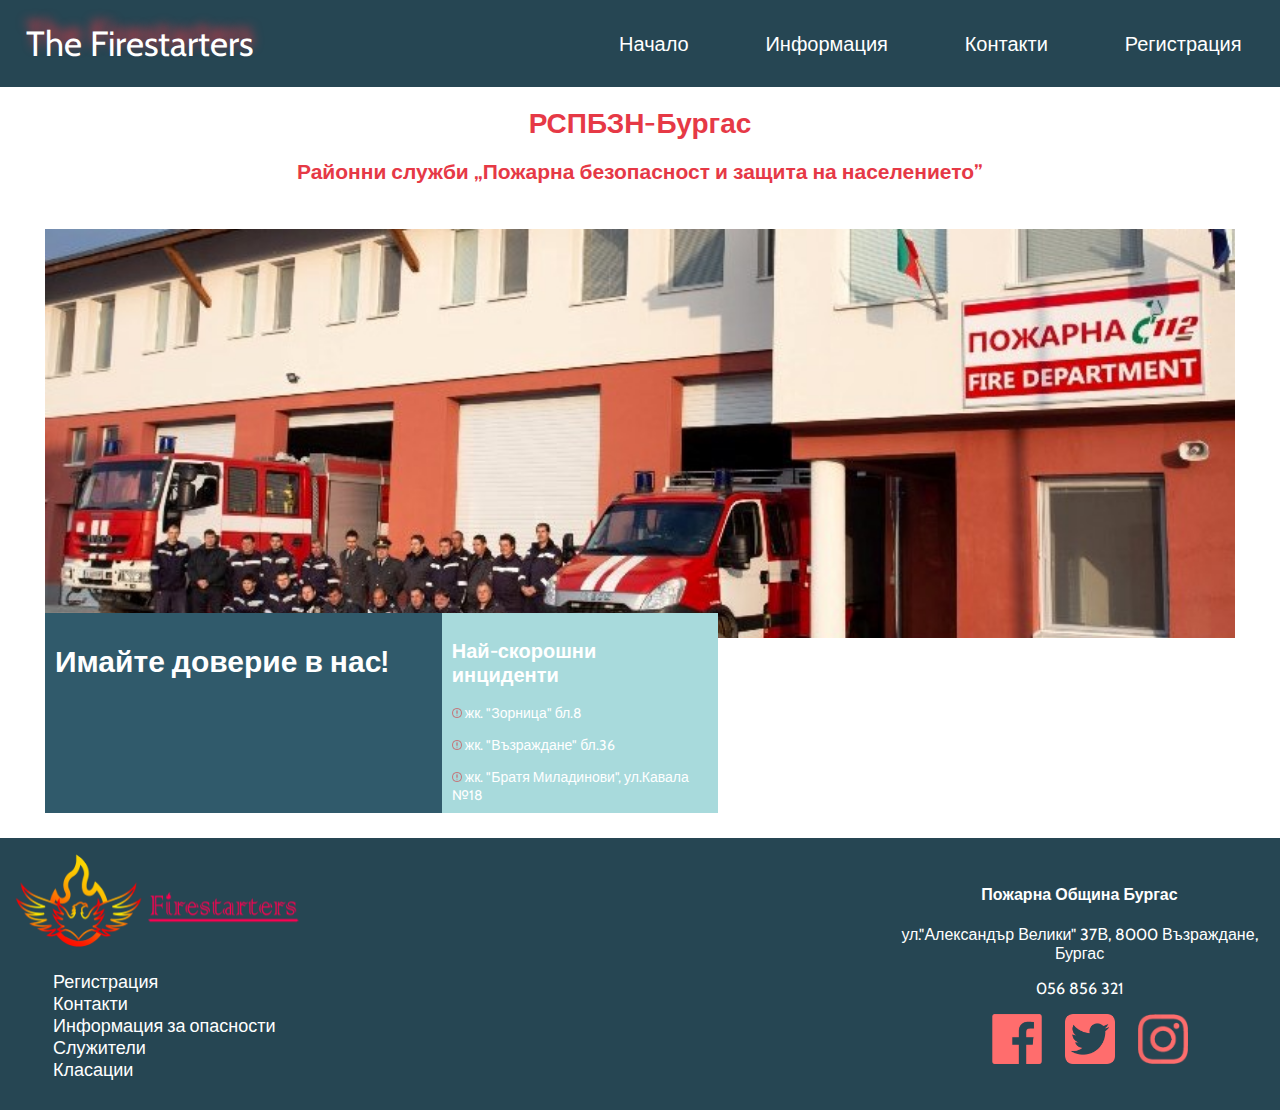
==== index.html @ 61e60930 "Add logo to site" ====
<!DOCTYPE html>
<html>

  <head>
    <title>Home</title>
    <meta charset="utf-8">
    <meta name="viewport" content="width=device-width, initial-scale=1.0">
    <link href="CSS/style.css" rel="stylesheet" type="text/css"/>
    <link rel="preconnect" href="https://fonts.gstatic.com">
    <link href="https://fonts.googleapis.com/css2?family=Cabin&display=swap" rel="stylesheet">
    <script src="JS/navbar_script.js" defer></script>
  </head>

  <body>

    <nav class="navbar">
      <div class="logo">The Firestarters</div>

      <a href="#" class="button"><img src="Images/bars.png"></a>

      <div class="links">
        <ul>
          <li><a href="index.html">Начало</a></li>
          <li><a href="#">Информация</a></li>
          <li><a href="HTML/contact.html">Контакти</a></li>
          <li><a href="HTML/form.html">Регистрация</a></li>
        </ul>
      </div>
    </nav>

    <div id="welcome_text">
      <h1>РСПБЗН-Бургас</h1>
      <h2>Районни служби „Пожарна безопасност и защита на населението”</h2>
    </div>
    

    <div class="content1">
      <div class="container1">
        <h1>Имайте доверие в нас!</h1>
      </div>
      <div class="container2">
        <h2>Най-скорошни инциденти</h2>
        <div class="accidents">
          <p><img src="Images/notice.png"> жк. "Зорница" бл.8</p>
          <p><img src="Images/notice.png"> жк. "Възраждане" бл.36</p>
          <p><img src="Images/notice.png"> жк. "Братя Миладинови", ул.Кавала №18</p>
        </div>
      </div>
    </div>

    <footer>
      <table>
        <tr>
          <td id="coloumn1">
            <div class="f-logo"><img src="Images/logo_bgremoved.png"></div>

            <div class="f-links">
              <ul>
                <li><a href="HTML/form.html">Регистрация</a></li>
                <li><a href="HTML/contact.html">Контакти</a></li>
                <li><a href="#">Информация за опасности</a></li>
                <li><a href="#">Служители</a></li>
                <li><a href="#">Класации</a></li>
              </ul>
            </div>
          </td>

          <td id="coloumn2">
            <div class="information">
              <h4>Пожарна Община Бургас</h4>
              <p>ул."Александър Велики" 37В, 8000 Възраждане, Бургас</p>
              <p>056 856 321</p>
            </div>

            <div class="socials">
              <ul>
                <a href="https://www.facebook.com/" target="_blank"><img src="Images/facebook.png"></a>
                <a href="https://twitter.com/" target="_blank"><img src="Images/twitter.png"></a>
                <a href="https://www.instagram.com/" target="_blank"><img src="Images/insta.png"></a>
              </ul>
            </div>
          </td>
        </tr>
      </table>
    </footer>

  </body>

</html>
---- CSS/style.css ----
body {
  height: 100%;
  margin: 0;
  padding: 0;
  font-family: 'Cabin', sans-serif;
  background-color: #fff;
}

/* Navbar styling*/

.navbar {
  position: sticky;
  display: flex;
  justify-content: space-between;
  align-items: center;
  background-color: #264653;
  color: white;
}

.logo {
  font-size: 40px;
  margin: 1vw 2vw;
  text-shadow: 0px -10px 11px #E63946;
}


.links ul {
  margin: 0;
  padding: 0;
  display: flex;
}

.links li {
  list-style: none;
}

.links li a {
  text-decoration: none;
  color: white;
  font-size: 20px;
  padding: 3.5vh 3vw;
  display: block;
}

.links li:hover {
  background-color: #E63946;
}

.button {
  position: absolute;
  top: 3.5vh;
  right: 4vw;
  display: none;
  flex-direction: column;
  justify-content: space-between;
  width: 30px;
  height: 20px;
}

@media (max-width: 1300px) {
  .logo {
    font-size: 35px;
  }
}

@media (max-width: 750px) {
  .logo {
    font-size: 30px;
    padding: 2vh 0;
  }

  .button{
    top: 3.5vh;
    display: flex;
  }

  .links{
    display: none;
    background-color: #305a6b;
    width: 100%;
  }

  .navbar {
    flex-direction: column;
    align-items: flex-start;
  }

  .links ul {
    width: 100%;
    flex-direction: column;
  }

  .links li {
    text-align: center;
  }

  .links li a {
    padding: 2vh 1vw;
  }

  .links.active {
    display: flex;
  }
}

/* End of Navbar styling*/

#welcome_text {
  text-align: center;
  color: #E63946;
}

@media (max-width: 1400px) {
  #welcome_text {
    font-size: 14px;
  }
}

@media (max-width: 800px) {
  #welcome_text {
    font-size: 10px;
  }
}

/* Page content styling*/

.content1 {
  position: relative;
  display: flex;
  color: #fff;
  margin: 5vh;
  padding: 30vw 2vw 2vw 2vw;
  background-image: url("..\\Images/burgas_firedepartment.jpg");
  background-size: cover;
  margin-bottom: 200px;
}

.container1 {
  font-size: 20px;
  position: absolute;
  left: 0;
  background-color: #305a6b;
  padding: 10px 10px 10px 10px;
  width: 30vw;
  height: 180px;
}

.container2 {
  position: absolute;
  left: 31vw;
  background-color: #A8DADC;
  width: 20vw;
  padding: 10px 10px 10px 10px;
  width: 20vw;
  height: 180px;
}

.container2 h2{
  font-size: 25px;
}

.container2 p{
  font-size: 17px;
}

.container2 img {
  height: 15px;
  width: 15px;
}

@media (max-width: 1600px)
{
  .container1 {
    font-size: 17px;
  }

  .container2 h2{
    font-size: 22px;
  }

  .container2 p{
    font-size: 16px;
  }
}

@media (max-width: 1400px) {
  .container1 {
    font-size: 15px;
  }

  .container2 h2{
    font-size: 20px;
  }

  .container2 p{
    font-size: 14px;
  }

  .container2 img {
    height: 10px;
    width: 10px;
  }
}

@media (max-width: 800px) {
  .container1{
    font-size: 10px;
    height: 130px;
  }

  .container2{
    height: 130px;
  }

  .container2 h2{
    font-size: 13px;
  }

  .container2 p{
    font-size: 12px;
  }

  .container2 img {
    height: 8px;
    width: 8px;
  }
}

@media (max-width: 500px) {
  .container1 {
    font-size: 7px;
    height: 100px;
  }

  .container2{
    height: 100px;
  }

  .container2 h2{
    font-size: 10px;
  }

  .container2 p{
    font-size: 8px;
  }

  .container2 img {
    height: 5px;
    width: 5px;
  }
}

/* End of content styling*/

/* Footer styling*/

footer {
  position: absolute;
  background-color: #264653;
  width: 100%;
}

footer table {
  padding: 10px;
}

#coloumn1 {
  padding-right: 55vw;
}

.f-logo img{
  height: 100px;
  width: 300px;
}

.f-links ul{
  list-style: none;
}

.f-links a{
  font-size: 2vh;
  text-decoration: none;
  color: #fff;
}

.f-links a:hover{
  color: #E63946;
}

#coloumn2 {
  color: #fff;
  text-align: center;
}

.socials {
  margin-right: 3vw;
}

.socials img{
  width: 50px;
  height: 50px;
  margin-left: 1.5vw;
}

@media (max-width: 1400px)
{
  #coloumn1 {
    padding-right: 45vw;
  }
}

@media (max-width: 1100px)
{
  #coloumn1 {
    padding-right: 30vw;
  }

  .f-logo img{
    height: 80px;
    width: 200px;
  }

  .f-links a {
    font-size: 1.5vh;
  }

  .information {
    font-size: 15px;
  }
}

@media (max-width: 800px)
{
  #coloumn1 {
    padding-right: 15vw;
  }

  .information {
    font-size: 13px;
  }
}

@media (max-width: 600px)
{
  #coloumn1 {
    padding-right: 5vw;
  }
}

/* End of Footer styling*/
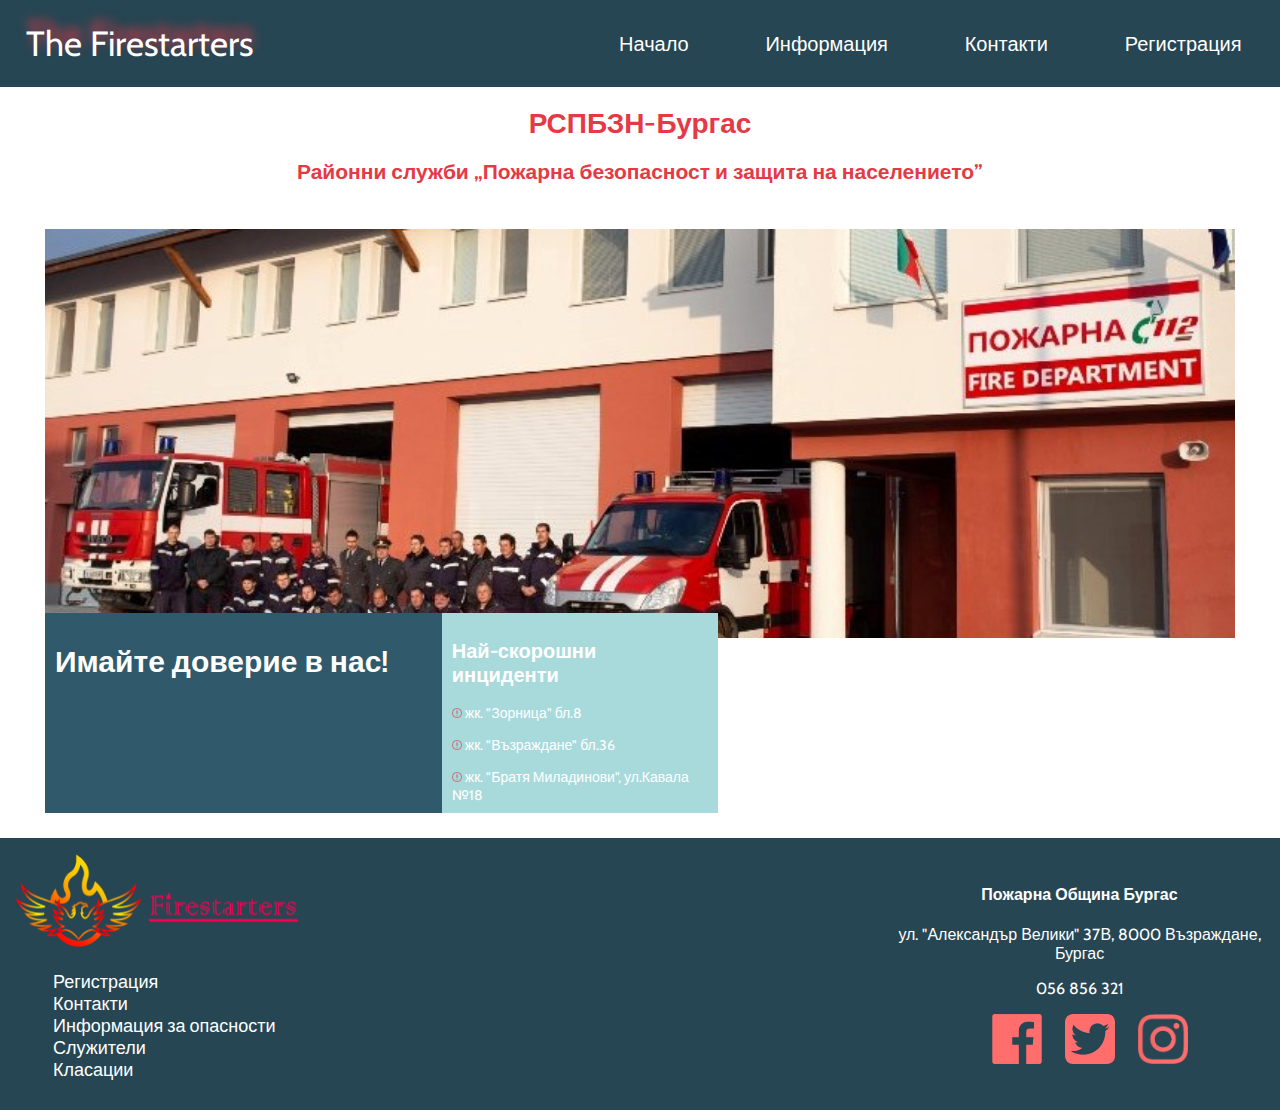
==== commit 6e861718: "Fix spelling mistakes" ====
--- a/index.html
+++ b/index.html
@@ -21,7 +21,7 @@
       <div class="links">
         <ul>
           <li><a href="index.html">Начало</a></li>
-          <li><a href="#">Информация</a></li>
+          <li><a href="HTML/information.html">Информация</a></li>
           <li><a href="HTML/contact.html">Контакти</a></li>
           <li><a href="HTML/form.html">Регистрация</a></li>
         </ul>
@@ -58,9 +58,9 @@
               <ul>
                 <li><a href="HTML/form.html">Регистрация</a></li>
                 <li><a href="HTML/contact.html">Контакти</a></li>
-                <li><a href="#">Информация за опасности</a></li>
-                <li><a href="#">Служители</a></li>
-                <li><a href="#">Класации</a></li>
+                <li><a href="HTML/information.html#sec-3">Информация за опасности</a></li>
+                <li><a href="HTML/information.html#sec-1">Служители</a></li>
+                <li><a href="HTML/information.html#sec-4">Класации</a></li>
               </ul>
             </div>
           </td>
@@ -68,7 +68,7 @@
           <td id="coloumn2">
             <div class="information">
               <h4>Пожарна Община Бургас</h4>
-              <p>ул."Александър Велики" 37В, 8000 Възраждане, Бургас</p>
+              <p>ул. "Александър Велики" 37В, 8000 Възраждане, Бургас</p>
               <p>056 856 321</p>
             </div>
 
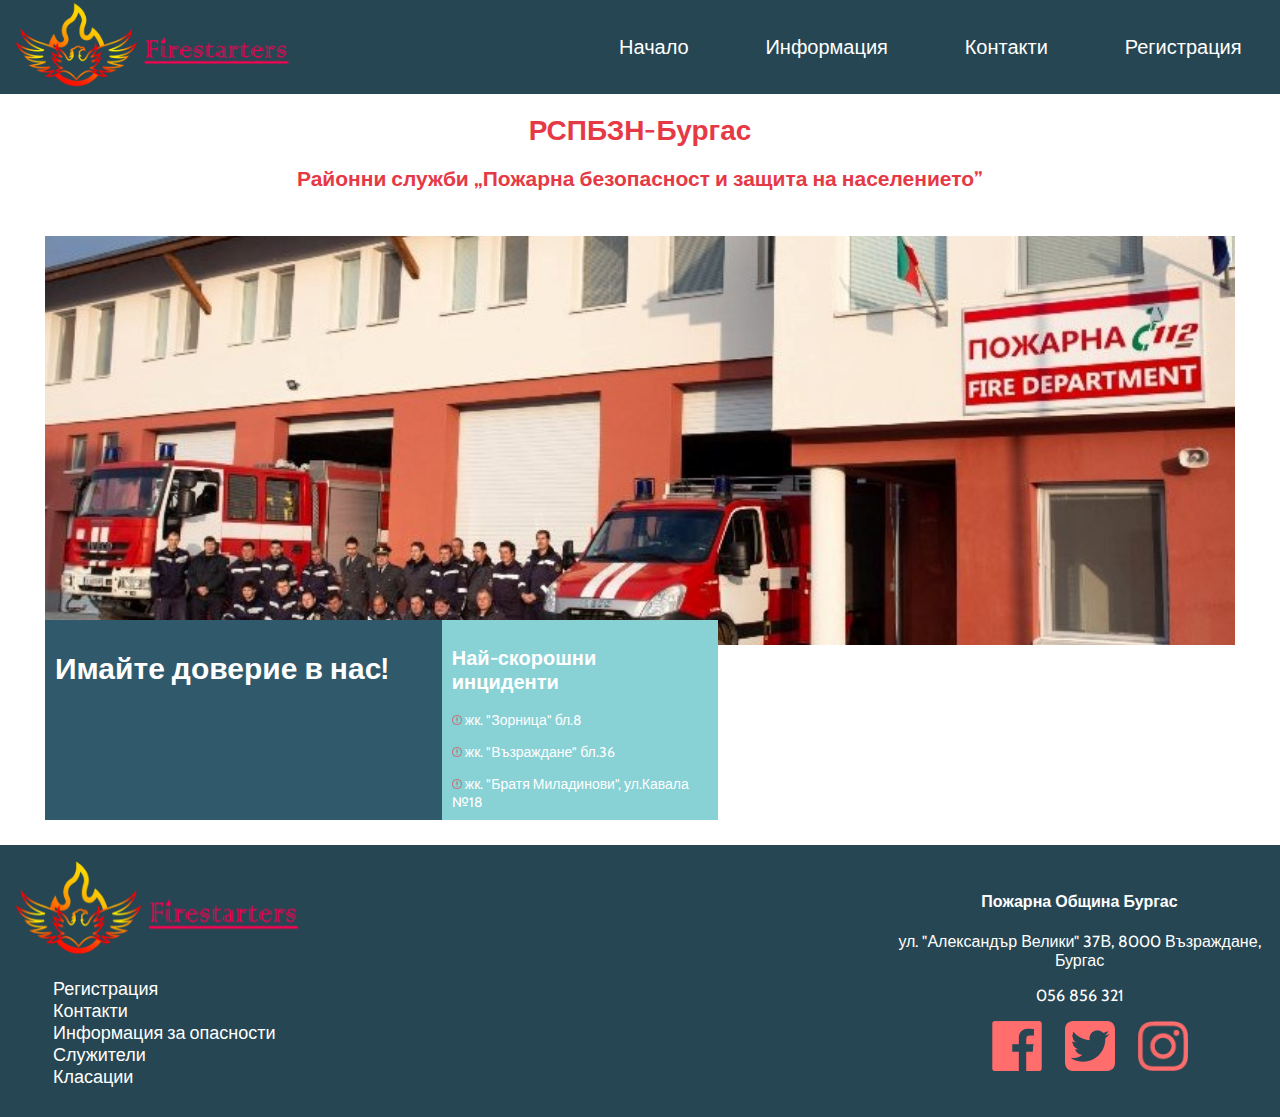
==== commit 164248ff: "Add Logo" ====
--- a/index.html
+++ b/index.html
@@ -14,7 +14,7 @@
   <body>
 
     <nav class="navbar">
-      <div class="logo">The Firestarters</div>
+      <div class="logo"><img src="Images/logo_bgremoved.png"></div>
 
       <a href="#" class="button"><img src="Images/bars.png"></a>
 
--- a/CSS/style.css
+++ b/CSS/style.css
@@ -17,12 +17,11 @@
   color: white;
 }
 
-.logo {
-  font-size: 40px;
-  margin: 1vw 2vw;
-  text-shadow: 0px -10px 11px #E63946;
-}
-
+.logo img {
+  margin-left: 1vw;
+  height: 90px; 
+  width: 290px;
+}
 
 .links ul {
   margin: 0;
@@ -57,12 +56,6 @@
   height: 20px;
 }
 
-@media (max-width: 1300px) {
-  .logo {
-    font-size: 35px;
-  }
-}
-
 @media (max-width: 750px) {
   .logo {
     font-size: 30px;
@@ -148,7 +141,7 @@
 .container2 {
   position: absolute;
   left: 31vw;
-  background-color: #A8DADC;
+  background-color: #88D1D5;
   width: 20vw;
   padding: 10px 10px 10px 10px;
   width: 20vw;
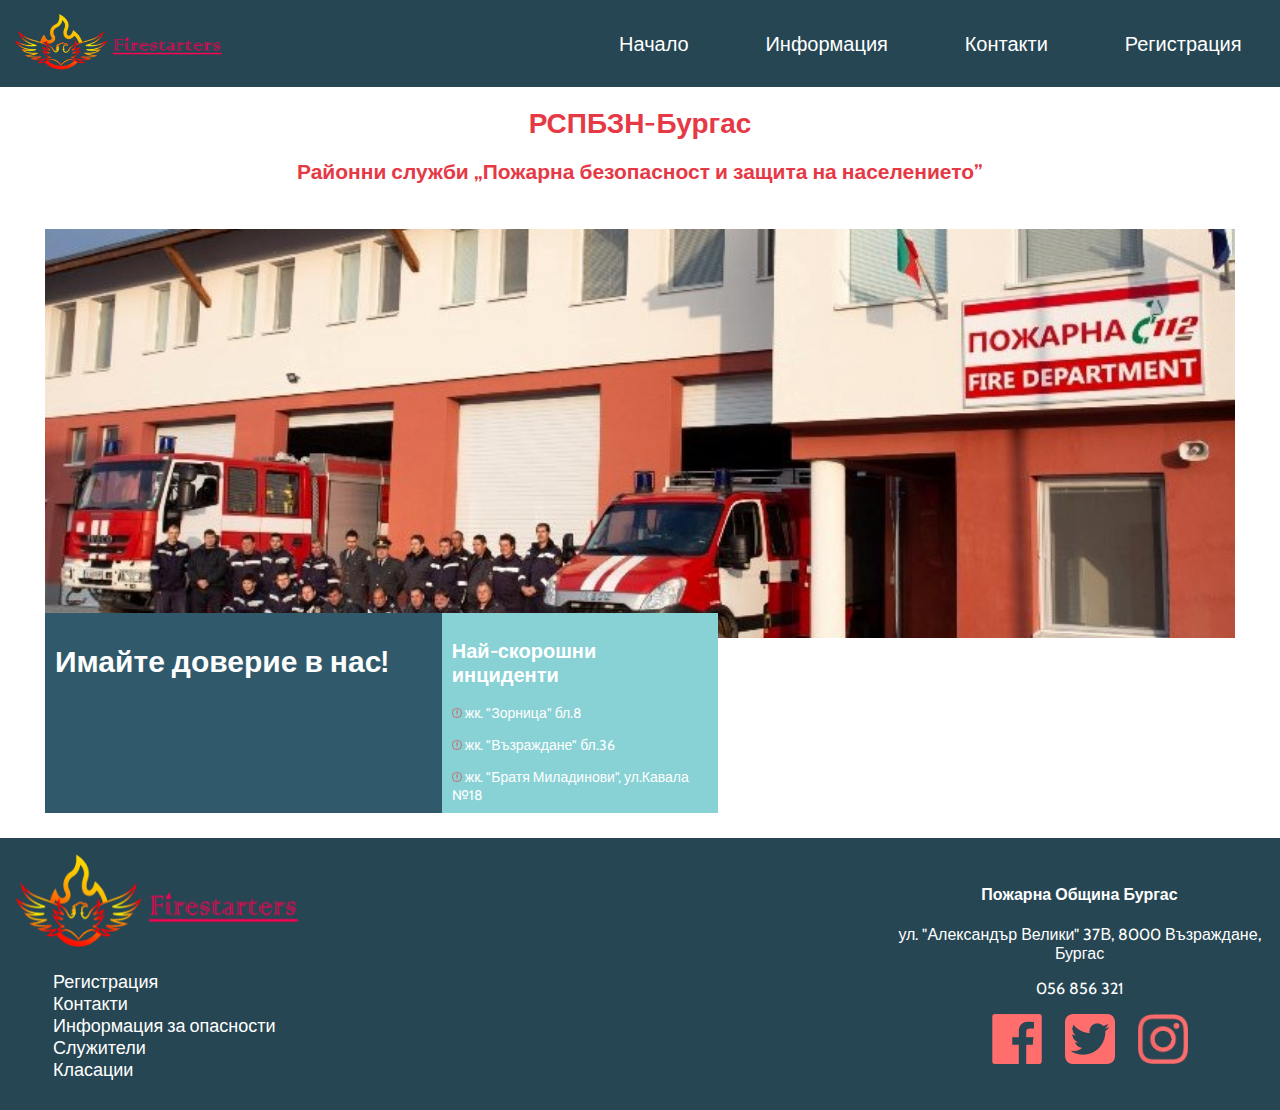
==== commit fa6bfd97: "Sort the code" ====
--- a/index.html
+++ b/index.html
@@ -12,6 +12,8 @@
   </head>
 
   <body>
+
+    <!-- Navigation Bar -->
 
     <nav class="navbar">
       <div class="logo"><img src="Images/logo_bgremoved.png"></div>
@@ -28,11 +30,14 @@
       </div>
     </nav>
 
+    <!-- Heading -->
+
     <div id="welcome_text">
       <h1>РСПБЗН-Бургас</h1>
       <h2>Районни служби „Пожарна безопасност и защита на населението”</h2>
     </div>
     
+    <!-- Page content -->
 
     <div class="content1">
       <div class="container1">
@@ -47,6 +52,8 @@
         </div>
       </div>
     </div>
+
+    <!-- Footer -->
 
     <footer>
       <table>
--- a/CSS/style.css
+++ b/CSS/style.css
@@ -19,8 +19,8 @@
 
 .logo img {
   margin-left: 1vw;
-  height: 90px; 
-  width: 290px;
+  height: 70px; 
+  width: 270px;
 }
 
 .links ul {
@@ -56,10 +56,25 @@
   height: 20px;
 }
 
+@media (max-width: 1300px) {
+  .logo img {
+    height: 60px; 
+    width: 220px;
+  }
+}
+
+@media (max-width: 850px) {
+  .logo img {
+    height: 50px; 
+    width: 180px;
+  }
+}
+
+
 @media (max-width: 750px) {
-  .logo {
-    font-size: 30px;
-    padding: 2vh 0;
+  .logo img {
+    height: 80px; 
+    width: 280px;
   }
 
   .button{
